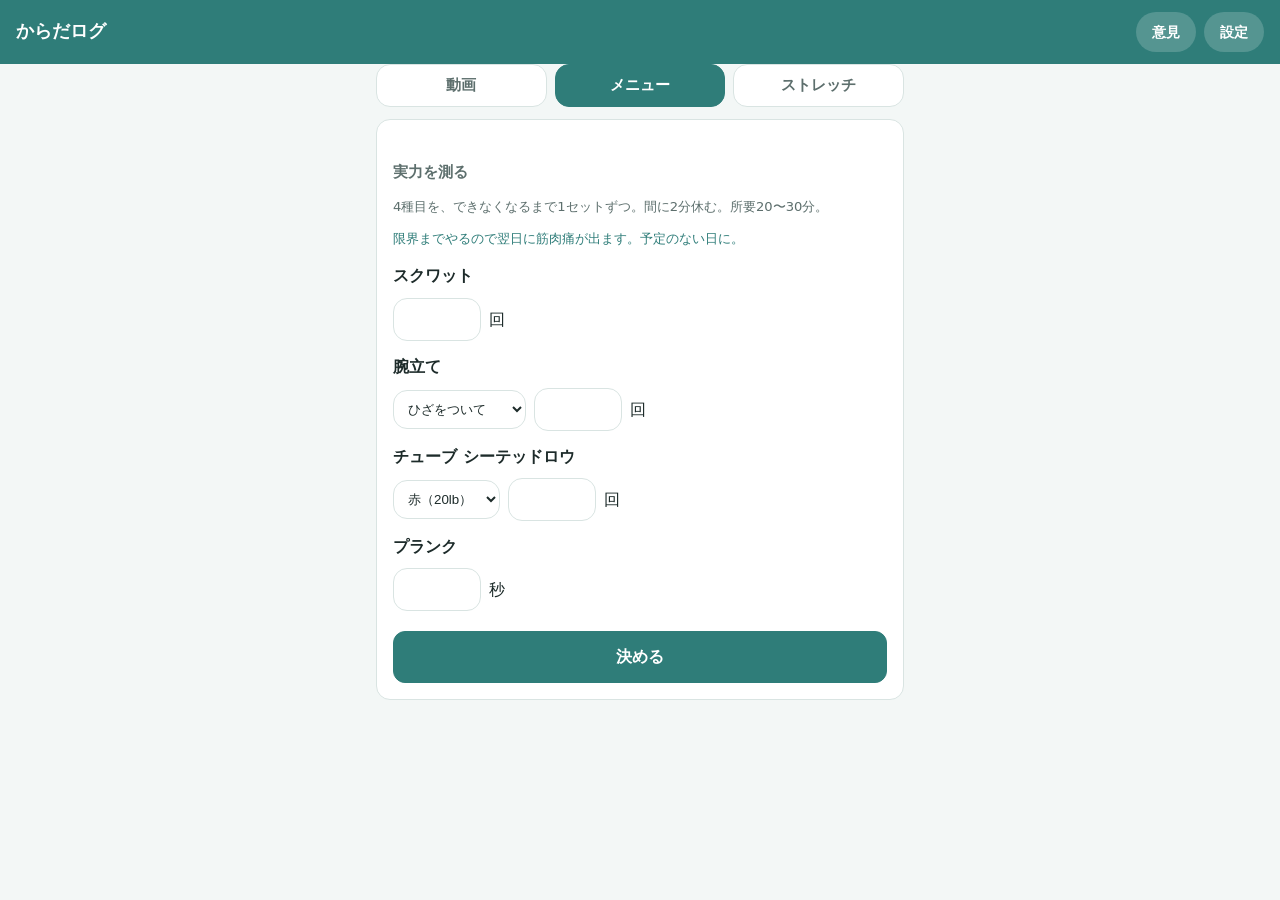
==== app/index.html @ af495ec4 "一時停止・左右の表示・休みの長さを足した Co-Authored-By: Claude Opus 5 <noreply@anthropic.com>" ====
<!DOCTYPE html>
<html lang="ja">
<head>
<meta charset="UTF-8">
<meta name="viewport" content="width=device-width, initial-scale=1, viewport-fit=cover">
<title>からだログ</title>
<meta name="theme-color" content="#2f7d79">
<link rel="manifest" href="manifest.webmanifest">
<link rel="icon" href="icon.svg" type="image/svg+xml">
<link rel="apple-touch-icon" href="icon-192.png">
<script>
  // 旧URL(GitHub Pages)で開かれたら引っ越し先へ送る。
  // 記録はオリジンごとに別々に保存されるので、両方で使うとデータが2か所に分かれてしまう。
  if (location.hostname.endsWith('.github.io')) {
    location.replace('https://karada-log-3ay.pages.dev/');
  }
</script>
<link rel="stylesheet" href="style.css">
</head>
<body>

<header class="bar">
  <h1>からだログ</h1>
  <span class="bar-btns">
    <button id="btn-feedback" class="icon-btn" aria-label="意見を送る">意見</button>
    <button id="btn-settings" class="icon-btn" aria-label="設定">設定</button>
  </span>
</header>

<main>
  <nav class="tabs">
    <button class="tab" data-tab="today">動画</button>
    <button class="tab on" data-tab="menu">メニュー</button>
    <button class="tab" data-tab="stretch">ストレッチ</button>
  </nav>

  <div id="tab-today" hidden>
  <!-- 測る日などの知らせ(開いたときだけ出る。Webアプリは定時に通知を鳴らせない) -->
  <div id="notices" hidden></div>

  <!-- 記録の状況 -->
  <section class="stats" id="stats">
    <div class="stat">
      <span class="stat-num" id="stat-streak">0</span>
      <span class="stat-label">連続</span>
    </div>
    <div class="stat">
      <span class="stat-num" id="stat-week">0</span>
      <span class="stat-label">今週</span>
    </div>
    <div class="stat">
      <span class="stat-num" id="stat-total">0</span>
      <span class="stat-label">のべ本数</span>
    </div>
  </section>

  <!-- 今日やること -->
  <section id="today-area">
    <h2 class="sec-title">今日やること</h2>
    <div id="today-card"></div>
  </section>

  <!-- 余力の質問 -->
  <section id="spare-area" hidden>
    <div class="card ask">
      <p class="ask-q">まだもう1本できそうですか？</p>
      <div class="btn-row">
        <button id="btn-spare-yes" class="btn primary">できそう</button>
        <button id="btn-spare-no" class="btn">今日はここまで</button>
      </div>
      <p class="note">「できそう」が2回続くと、次からその部位の動画が1段きつくなります。</p>
    </div>
  </section>

  <!-- 次の1本(余力があるとき) -->
  <section id="second-area" hidden>
    <h2 class="sec-title" id="second-title">追加の1本</h2>
    <div id="second-card"></div>
    <p class="note" id="second-note" hidden></p>
  </section>

  <!-- 部位バランス -->
  <section>
    <h2 class="sec-title">部位のバランス（直近30日）</h2>
    <div class="balance" id="balance"></div>
  </section>

  <!-- 履歴 -->
  <section>
    <h2 class="sec-title">記録</h2>
    <ul class="history" id="history"></ul>
  </section>
  </div>

  <!-- 処方型メニュー(種目・回数・負荷を自分に合わせて出す) -->
  <div id="tab-menu">
    <div id="menu-area"></div>
  </div>

  <!-- 実行中の画面。メニューを頭から流す -->
  <div id="run" hidden>
    <p id="run-name"></p>
    <p id="run-sub"></p>
    <p id="run-num"></p>
    <p id="run-count"></p>
    <div id="run-rest" class="btn-row" hidden>
      <button id="run-rest-minus" class="btn small">−15秒</button>
      <button id="run-rest-plus" class="btn small">＋15秒</button>
    </div>
    <p id="run-next"></p>
    <div id="run-ask" hidden>
      <p id="run-ask-name"></p>
      <div class="ask-row">
        <button id="run-ask-minus" class="btn">−</button>
        <span id="run-ask-val"></span>
        <button id="run-ask-plus" class="btn">＋</button>
      </div>
    </div>
    <div class="btn-row">
      <button id="run-pause" class="btn wide">一時停止</button>
      <button id="run-skip" class="btn wide">ここまで</button>
    </div>
    <div class="btn-row">
      <button id="run-stop" class="btn wide">やめる</button>
    </div>
  </div>

  <!-- ストレッチ(記録はしない。やりたいものを選んで再生するだけ) -->
  <div id="tab-stretch" hidden>
    <div id="stretch-list"></div>
  </div>
</main>

<!-- 設定画面 -->
<div id="settings" class="sheet" hidden>
  <div class="sheet-inner">
    <header class="bar">
      <h2>設定</h2>
      <button id="btn-close-settings" class="icon-btn" aria-label="閉じる">閉じる</button>
    </header>

    <section class="pad">
      <h3>今日の動画を変える</h3>
      <p class="note">分類がずれていたり、気分が乗らないときに別の動画へ差し替えます。今日の分だけ変わります。</p>
      <div class="field">
        <label for="sel-part">部位</label>
        <select id="sel-part">
          <option value="upper">上半身</option>
          <option value="back">背中</option>
          <option value="lower">下半身</option>
          <option value="core">体幹</option>
          <option value="full">全身</option>
          <option value="warmup">ウォームアップ</option>
        </select>
      </div>
      <div class="field">
        <label for="sel-video">動画</label>
        <select id="sel-video"></select>
      </div>
      <button id="btn-apply-video" class="btn primary wide">今日の動画にする</button>
    </section>

    <section class="pad">
      <h3>休みの長さ</h3>
      <div class="field">
        <label for="set-rest-set">セット間</label>
        <input id="set-rest-set" class="num" type="number" inputmode="numeric" min="0" max="300"> 秒
      </div>
      <div class="field">
        <label for="set-rest-ex">種目を変えるとき</label>
        <input id="set-rest-ex" class="num" type="number" inputmode="numeric" min="0" max="300"> 秒
      </div>
      <button id="btn-rest-save" class="btn primary wide">決める</button>
    </section>

    <section class="pad">
      <h3>今日の記録を取り消す</h3>
      <p class="note">間違えて記録したときに使います。今日の分だけ消します。</p>
      <button id="btn-undo-today" class="btn danger wide">今日の記録を消す</button>
    </section>

    <section class="pad">
      <h3>データの持ち出し</h3>
      <p class="note">
        <strong>この記録はこの端末の中だけにあります。</strong>
        ブラウザのデータを消したり機種を変えると消えます。ときどき書き出してください。
      </p>
      <div class="btn-row">
        <button id="btn-export" class="btn">書き出す（JSON）</button>
        <label class="btn file-label">読み込む<input type="file" id="file-import" accept=".json,application/json" hidden></label>
      </div>
      <p class="note" id="backup-note"></p>
    </section>

    <section class="pad">
      <h3>部位ごとのレベル</h3>
      <p class="note">「できそう」の積み上がりで自動的に上がります。手で直すこともできます。</p>
      <div id="levels"></div>
    </section>

    <section class="pad">
      <h3>動画リスト</h3>
      <p class="note">
        動画が消された・分類がおかしいときに直します。チェックを外すと出てこなくなります。
      </p>
      <ul class="vlist" id="vlist"></ul>
      <button id="btn-reset-videos" class="btn wide">動画リストを初期状態に戻す</button>
    </section>

    <section class="pad">
      <h3>体組成を測る日</h3>
      <p class="note">
        選んだ曜日にアプリを開くと、画面の上に知らせが出ます。
        <strong>数値はここには入りません。</strong>測った日付だけを残します。
      </p>
      <div class="field">
        <label for="sel-measure-day">測る曜日</label>
        <select id="sel-measure-day">
          <option value="0">日曜</option>
          <option value="1">月曜</option>
          <option value="2">火曜</option>
          <option value="3">水曜</option>
          <option value="4">木曜</option>
          <option value="5">金曜</option>
          <option value="6">土曜</option>
        </select>
      </div>
      <p class="note" id="measure-last"></p>
      <p class="note">前回から10日以上空いたときは、曜日に関係なく知らせます。</p>
    </section>

    <section class="pad">
      <h3>目標</h3>
      <p class="note">
        <strong>筋肉を増やす。減量はしない。</strong>
        <strong>体重が減ったら目標から遠ざかっています。</strong>
      </p>
      <div class="field">
        <label for="goal-memo">目標の数値（この端末の中だけに保存されます）</label>
        <textarea id="goal-memo" rows="4" placeholder="例&#10;筋肉スコア: 今 ___ → 目標 ___&#10;筋肉量: 今 ___ kg → 目標 ___ kg&#10;見直す日: ____年__月__日"></textarea>
      </div>
      <p class="note">
        測るのは<strong>週1回、同じ曜日・同じ時間・同じ服装</strong>で。日々の増減は見ません。
        数値そのものは Health Planet のアプリに入れます。
      </p>
    </section>

    <section class="pad">
      <h3>このアプリについて</h3>
      <p class="note">
        動画はすべて YouTube「ザ・きんにくTV」の再生リスト「自宅で筋トレ」から選んでいます。
        動画の再生だけは通信が必要です。記録そのものは通信なしで動きます。
      </p>
      <p class="note">体重・体脂肪は Health Planet のアプリで記録してください（このアプリでは扱いません）。</p>
    </section>
  </div>
</div>

<!-- 意見シート -->
<div id="fb" class="fb-back" hidden>
  <div class="fb-sheet" role="dialog" aria-modal="true" aria-labelledby="fb-title">
    <header class="bar">
      <h2 id="fb-title">意見</h2>
      <button id="fb-close" class="icon-btn" aria-label="閉じる">閉じる</button>
    </header>
    <div class="pad">
      <p class="note" id="fb-context"></p>

      <div class="field" id="fb-aikotoba-field" hidden>
        <label for="fb-aikotoba">合言葉（この端末で最初の1回だけ）</label>
        <input id="fb-aikotoba" type="password" autocomplete="off" inputmode="text">
        <p class="note">送り先を自分だけに限るための言葉です。端末の中にだけ残ります。</p>
      </div>

      <div class="field">
        <span class="label">種類</span>
        <div class="chips" id="fb-kinds">
          <button type="button" class="chip" data-kind="不具合">不具合</button>
          <button type="button" class="chip on" data-kind="要望">要望</button>
          <button type="button" class="chip" data-kind="その他">その他</button>
        </div>
      </div>

      <div class="field">
        <label for="fb-text">内容</label>
        <textarea id="fb-text" rows="4" placeholder="気づいたことを書いてください"></textarea>
      </div>

      <button id="fb-send" class="btn primary wide">送る</button>
      <p class="note" id="fb-msg" hidden></p>

      <h3>これまでの意見</h3>
      <ul class="fb-list" id="fb-list"></ul>
    </div>
  </div>
</div>

<div id="toast" class="toast" hidden></div>

<script src="app.js"></script>
</body>
</html>
---- app/style.css ----
/* からだログ — スマホで片手で押せることを優先した配色・サイズ */

/* hidden 属性を必ず効かせる。
 * これが無いと、display を指定した要素(意見シートなど)が hidden でも出てしまう。
 * CSS の指定はブラウザ既定の [hidden]{display:none} より強いため。 */
[hidden] { display: none !important; }

:root {
  --bg: #f3f7f6;
  --card: #ffffff;
  --ink: #1d2b2a;
  --ink-sub: #5d6f6d;
  --accent: #2f7d79;
  --accent-ink: #ffffff;
  --line: #d9e4e2;
  --easy: #4e9a5f;
  --normal: #c78a1e;
  --hard: #c0504a;
  --danger: #b03a33;
  --radius: 14px;
}

@media (prefers-color-scheme: dark) {
  :root {
    --bg: #141a1a;
    --card: #1e2726;
    --ink: #e8efee;
    --ink-sub: #9fb0ae;
    --accent: #4fa8a3;
    --accent-ink: #0d1413;
    --line: #2f3c3b;
    --easy: #6fbf80;
    --normal: #e0ae4a;
    --hard: #e07a73;
    --danger: #e07a73;
  }
}

* { box-sizing: border-box; }

body {
  margin: 0;
  padding: 0 0 48px;
  background: var(--bg);
  color: var(--ink);
  font-family: system-ui, -apple-system, "Segoe UI", "Hiragino Kaku Gothic ProN", "Noto Sans JP", sans-serif;
  line-height: 1.7;
  -webkit-text-size-adjust: 100%;
}

main { padding: 0 16px; max-width: 560px; margin: 0 auto; }

/* ヘッダー */
.bar {
  display: flex; align-items: center; justify-content: space-between;
  gap: 12px;
  padding: 12px 16px;
  padding-top: max(12px, env(safe-area-inset-top));
  background: var(--accent);
  color: var(--accent-ink);
  position: sticky; top: 0; z-index: 5;
}
.bar h1, .bar h2 { font-size: 1.1rem; margin: 0; font-weight: 700; }

.icon-btn {
  background: rgba(255,255,255,.18);
  color: inherit;
  border: 0; border-radius: 999px;
  padding: 8px 16px;
  font-size: .9rem; font-weight: 600;
  cursor: pointer;
  min-height: 40px;
}

/* 記録の状況 */
.stats {
  display: grid; grid-template-columns: repeat(3, 1fr);
  gap: 8px;
  margin: 16px 0;
}
.stat {
  background: var(--card); border: 1px solid var(--line);
  border-radius: var(--radius);
  padding: 12px 8px;
  text-align: center;
}
.stat-num { display: block; font-size: 1.7rem; font-weight: 700; line-height: 1.2; }
.stat-label { display: block; font-size: .8rem; color: var(--ink-sub); }

.sec-title {
  font-size: .95rem; font-weight: 700;
  margin: 24px 0 8px;
  color: var(--ink-sub);
}

/* カード */
.card {
  background: var(--card);
  border: 1px solid var(--line);
  border-radius: var(--radius);
  padding: 16px;
}

.part-row { display: flex; align-items: center; gap: 8px; flex-wrap: wrap; margin-bottom: 8px; }

.part-badge {
  background: var(--accent); color: var(--accent-ink);
  border-radius: 999px; padding: 3px 12px;
  font-size: .85rem; font-weight: 700;
}
.level-badge {
  border-radius: 999px; padding: 3px 10px;
  font-size: .78rem; font-weight: 700;
  color: #fff;
}
.level-easy { background: var(--easy); }
.level-normal { background: var(--normal); }
.level-hard { background: var(--hard); }

.vtitle { font-size: 1.02rem; font-weight: 600; margin: 4px 0 2px; }
.vmeta { font-size: .85rem; color: var(--ink-sub); margin: 0 0 14px; }

.btn-row { display: flex; gap: 8px; flex-wrap: wrap; }

.btn {
  flex: 1 1 auto;
  min-height: 52px;
  padding: 12px 16px;
  border: 1px solid var(--line);
  border-radius: 12px;
  background: var(--card);
  color: var(--ink);
  font-size: 1rem; font-weight: 600;
  cursor: pointer;
  text-align: center;
  text-decoration: none;
  display: inline-flex; align-items: center; justify-content: center;
}
.btn.primary { background: var(--accent); color: var(--accent-ink); border-color: var(--accent); }
.btn.danger { color: var(--danger); border-color: var(--danger); }
.btn.wide { width: 100%; margin-top: 8px; }
.btn:active { transform: translateY(1px); }

.file-label { cursor: pointer; }

.note { font-size: .82rem; color: var(--ink-sub); margin: 10px 0 0; }

/* 記録済みの表示 */
.done-card { background: var(--card); border: 1px solid var(--accent); border-radius: var(--radius); padding: 16px; }
.done-head { font-weight: 700; color: var(--accent); margin: 0 0 6px; }

.ask-q { font-size: 1.05rem; font-weight: 700; margin: 0 0 12px; }

/* 部位バランス */
.balance { display: grid; gap: 8px; }
.bal-row { display: grid; grid-template-columns: 5.5em 1fr 2.5em; align-items: center; gap: 8px; font-size: .9rem; }
.bal-bar { background: var(--line); border-radius: 999px; height: 12px; overflow: hidden; }
/* span は既定で inline なので、display を指定しないと width/height が効かない
 * (.bal-bar はグリッドの子なので勝手に block になるが、その中の .bal-fill は効かなかった) */
.bal-fill { display: block; background: var(--accent); height: 100%; border-radius: 999px; }
.bal-num { text-align: right; color: var(--ink-sub); font-size: .85rem; }

/* 履歴 */
.history { list-style: none; padding: 0; margin: 0; display: grid; gap: 6px; }
.history li {
  background: var(--card); border: 1px solid var(--line); border-radius: 10px;
  padding: 10px 12px; font-size: .88rem;
  display: grid; grid-template-columns: 5.2em 1fr; gap: 8px;
}
.h-date { color: var(--ink-sub); }
.h-title { overflow: hidden; text-overflow: ellipsis; white-space: nowrap; }
.h-spare { font-size: .78rem; color: var(--ink-sub); }
.empty { color: var(--ink-sub); font-size: .88rem; padding: 8px 0; }

/* 設定シート */
.sheet {
  position: fixed; inset: 0; z-index: 20;
  background: var(--bg);
  overflow-y: auto;
}
.sheet-inner { max-width: 560px; margin: 0 auto; padding-bottom: 48px; }
.pad { padding: 16px; border-bottom: 1px solid var(--line); }
.pad h3 { font-size: .95rem; margin: 0 0 4px; }

.field { margin: 10px 0; }
.field label { display: block; font-size: .85rem; color: var(--ink-sub); margin-bottom: 4px; }
.field select {
  width: 100%; min-height: 48px;
  padding: 10px 12px;
  border: 1px solid var(--line); border-radius: 10px;
  background: var(--card); color: var(--ink);
  font-size: .95rem;
  font-family: inherit;
}

/* レベル調整 */
.lv-row { display: grid; grid-template-columns: 5.5em 1fr; align-items: center; gap: 8px; margin: 8px 0; }
.lv-btns { display: flex; gap: 6px; }
.lv-btns button {
  flex: 1; min-height: 44px;
  border: 1px solid var(--line); border-radius: 10px;
  background: var(--card); color: var(--ink);
  font-size: .85rem; font-weight: 600; cursor: pointer;
}
.lv-btns button[aria-pressed="true"] { background: var(--accent); color: var(--accent-ink); border-color: var(--accent); }

/* 動画リスト */
.vlist { list-style: none; padding: 0; margin: 8px 0 0; display: grid; gap: 6px; }
.vlist li {
  background: var(--card); border: 1px solid var(--line); border-radius: 10px;
  padding: 10px 12px; font-size: .85rem;
}
.vlist .v-head { display: flex; align-items: center; gap: 8px; }
.vlist input[type="checkbox"] { width: 22px; height: 22px; flex: 0 0 auto; }
.vlist .v-name { flex: 1; }
.vlist select {
  margin-top: 6px; width: 100%; min-height: 40px;
  border: 1px solid var(--line); border-radius: 8px;
  background: var(--bg); color: var(--ink); font-size: .82rem;
  font-family: inherit;
}

/* トースト */
.toast {
  position: fixed; left: 50%; bottom: 24px; transform: translateX(-50%);
  background: var(--ink); color: var(--bg);
  padding: 12px 20px; border-radius: 999px;
  font-size: .9rem; font-weight: 600;
  z-index: 50; max-width: 90vw; text-align: center;
}

/* 細かい部位(胸・背中など)のバッジ */
.sub-badge {
  border: 1px solid var(--accent);
  color: var(--accent);
  border-radius: 999px;
  padding: 2px 10px;
  font-size: .8rem;
  font-weight: 600;
}

/* 今日のカードは何本でも並ぶ */
#today-card, #second-card { display: grid; gap: 8px; }

/* 目標メモ */
.field textarea {
  width: 100%;
  padding: 10px 12px;
  border: 1px solid var(--line); border-radius: 10px;
  background: var(--card); color: var(--ink);
  font-size: .95rem; font-family: inherit; line-height: 1.6;
  resize: vertical;
}

/* 記録が無いときのメッセージは2カラムに押し込まない */
.history li.empty { display: block; }

/* 測る日などの知らせ */
#notices { display: grid; gap: 10px; margin-bottom: 16px; }
.notice {
  border: 1px solid var(--accent);
  border-left: 5px solid var(--accent);
  border-radius: 10px;
  padding: 12px 14px;
  background: var(--card);
}
.notice-text { margin: 0 0 4px; font-weight: 700; }
.notice .note { margin: 0 0 10px; }
.notice .btn-row { margin: 0; }

/* 意見(フィードバック) */
.bar-btns { display: flex; gap: 8px; }
body.no-scroll { overflow: hidden; }

.fb-back {
  position: fixed; inset: 0; z-index: 50;
  background: rgba(0, 0, 0, .45);
  display: flex; align-items: flex-end; justify-content: center;
}
.fb-sheet {
  width: 100%; max-width: 640px; max-height: 88vh; overflow-y: auto;
  background: var(--bg);
  border-radius: 16px 16px 0 0;
  animation: fb-up .18s ease-out;
}
@keyframes fb-up { from { transform: translateY(14px); opacity: .6; } to { transform: none; opacity: 1; } }
.fb-sheet .bar { position: sticky; top: 0; border-radius: 16px 16px 0 0; }
.fb-sheet .pad { padding-bottom: calc(24px + env(safe-area-inset-bottom)); }
.fb-sheet h3 { margin: 22px 0 8px; font-size: 1rem; }

.chips { display: flex; flex-wrap: wrap; gap: 8px; }
.chip {
  border: 1px solid var(--line); background: var(--card); color: inherit;
  border-radius: 999px; padding: 8px 16px; font: inherit; cursor: pointer;
}
.chip.on { background: var(--accent); color: var(--accent-ink); border-color: var(--accent); font-weight: 700; }
.field .label { display: block; margin-bottom: 6px; font-size: .9rem; opacity: .85; }

.fb-list { list-style: none; margin: 0; padding: 0; display: grid; gap: 10px; }
.fb-item { background: var(--card); border: 1px solid var(--line); border-radius: 10px; padding: 12px 14px; }
.fb-text { margin: 0 0 6px; white-space: pre-wrap; word-break: break-word; }
.fb-meta { margin: 0; display: flex; flex-wrap: wrap; gap: 8px; font-size: .82rem; opacity: .8; }
.fb-kind { font-weight: 700; opacity: 1; }
.fb-status { margin-left: auto; }
.fb-status.done { color: var(--accent); font-weight: 700; }
.fb-reply {
  margin: 10px 0 0; padding: 10px 12px;
  border-left: 3px solid var(--accent); background: var(--bg);
  border-radius: 0 8px 8px 0; white-space: pre-wrap; word-break: break-word;
}

/* 合言葉の入力欄。ほかの欄と同じ幅にする */
#fb-aikotoba {
  width: 100%; box-sizing: border-box;
  padding: 12px 14px; font: inherit;
  color: inherit; background: var(--card);
  border: 1px solid var(--line); border-radius: 10px;
}
#fb-aikotoba-field { border-left: 4px solid var(--accent); padding-left: 12px; }

/* カードの小さいボタン(別のにする・もう出さない) */
.sub-row { margin-top: 10px; gap: 8px; }
.btn.small { padding: 8px 12px; font-size: .86rem; flex: 1; }

/* アプリの中での再生 */
.player { margin: 12px 0; }
.player .play { margin: 0; }
.frame { position: relative; width: 100%; aspect-ratio: 16 / 9; margin-bottom: 10px; }
.frame iframe { position: absolute; inset: 0; width: 100%; height: 100%; border: 0; border-radius: 10px; }
.btn.wide.small { width: 100%; }

/* 必要な道具 */
.gear-line { margin: 4px 0 0; font-size: .9rem; }
.gear-box { margin: 10px 0; padding: 10px 12px; background: var(--bg); border-radius: 10px; }
.gear-box .note { margin: 0 0 8px; }

/* やる種目のリスト(意見 #14)。データが入っている動画だけ出る */
.items {
  margin: 10px 0 0;
  padding: 10px 12px;
  background: var(--bg);
  border: 1px solid var(--line);
  border-radius: 10px;
}
.items-head {
  margin: 0 0 6px;
  font-size: 0.86rem;
  font-weight: 700;
  color: var(--ink-sub);
}
.items ol {
  margin: 0;
  padding-left: 1.2em;
}
.items li {
  margin: 4px 0;
  line-height: 1.5;
}
.items .seek {
  margin-right: 8px;
  padding: 1px 7px;
  font-size: 0.8rem;
  font-variant-numeric: tabular-nums;
  color: var(--accent);
  background: transparent;
  border: 1px solid currentColor;
  border-radius: 999px;
  cursor: pointer;
}
.items .note {
  margin: 8px 0 0;
}

/* 「やりました」カードの下に出す「もう出さない」(意見 #13 の続き) */
.done-foot { display: flex; margin: 14px 0 0; padding-top: 12px; border-top: 1px solid var(--line); }
.done-foot .btn.small { flex: 0 0 auto; }

/* タブ(今日やること / ストレッチ) */
.tabs { display: flex; gap: 8px; margin: 0 0 12px; }
.tab { flex: 1; padding: 10px 8px; font-size: .95rem; font-weight: 700; color: var(--ink-sub);
       background: var(--card); border: 1px solid var(--line); border-radius: var(--radius); cursor: pointer; }
.tab.on { color: var(--accent-ink); background: var(--accent); border-color: var(--accent); }
.stretch-card { margin-bottom: 12px; }

/* 部位のタイル。縦に全部並べると選びにくいので、横に詰めて並べる */
.stretch-grid { display: grid; grid-template-columns: repeat(auto-fill, minmax(96px, 1fr)); gap: 8px; }
.stretch-tile { display: flex; flex-direction: column; align-items: center; gap: 2px;
                padding: 12px 6px; background: var(--card); color: var(--ink);
                border: 1px solid var(--line); border-radius: var(--radius); cursor: pointer; }
.stretch-tile.on { color: var(--accent-ink); background: var(--accent); border-color: var(--accent); }
.tile-sub { font-size: .95rem; font-weight: 700; }
.tile-len { font-size: .8rem; color: var(--ink-sub); }
.stretch-tile.on .tile-len { color: inherit; opacity: .8; }

/* ---- 処方型メニュー ---- */
.time-grid { display: grid; grid-template-columns: repeat(4, 1fr); gap: 8px; margin-bottom: 12px; }
.time-tile { padding: 12px 4px; background: var(--card); color: var(--ink);
             border: 1px solid var(--line); border-radius: var(--radius);
             font-size: 1rem; font-weight: 700; cursor: pointer; }
.time-tile.on { color: var(--accent-ink); background: var(--accent); border-color: var(--accent); }

.ex-card + .ex-card { margin-top: 12px; }
.ex-card.done { opacity: .72; }
.ex-target { margin: 4px 0 0; font-size: 1.15rem; }
.ex-target strong { font-size: 1.6rem; }
.ex-load { margin: 2px 0 6px; color: var(--accent); font-weight: 700; }
.ex-done { margin: 4px 0; font-size: 1.15rem; font-weight: 700; }
.ex-input { display: flex; align-items: center; gap: 8px; margin-top: 10px; }
.ex-input .unit { color: var(--ink-sub); }
.num { width: 5em; padding: 10px; font-size: 1.1rem; text-align: right;
       background: var(--card); color: var(--ink);
       border: 1px solid var(--line); border-radius: var(--radius); }

.mrow { display: flex; align-items: center; flex-wrap: wrap; gap: 8px; margin: 12px 0; }
.mname { flex: 1 1 100%; font-weight: 700; }
.mrow select { padding: 10px; background: var(--card); color: var(--ink);
               border: 1px solid var(--line); border-radius: var(--radius); }
.note.warn { color: var(--accent); }

/* ---- 実行中の画面 ---- */
#run { position: fixed; inset: 0; z-index: 50; display: flex;
       flex-direction: column; align-items: center; justify-content: center;
       gap: 4px; padding: 24px 16px; text-align: center; background: var(--bg); }
#run[hidden] { display: none; }
#run-name { margin: 0; font-size: 1.5rem; font-weight: 700; }
#run-sub { margin: 0; color: var(--ink-sub); }
#run-num { margin: 8px 0; font-size: 5.5rem; font-weight: 700; line-height: 1;
           font-variant-numeric: tabular-nums; color: var(--accent); }
#run-count { margin: 0; font-size: 1.5rem; font-weight: 700; }
#run-next { margin: 8px 0 20px; color: var(--ink-sub); }
#run .btn-row { width: 100%; max-width: 420px; }

#run-ask { margin: 4px 0 16px; }
#run-ask[hidden] { display: none; }
#run-ask-name { margin: 0 0 6px; color: var(--ink-sub); }
.ask-row { display: flex; align-items: center; justify-content: center; gap: 16px; }
.ask-row .btn { min-width: 64px; font-size: 1.4rem; }
#run-ask-val { min-width: 90px; font-size: 1.8rem; font-weight: 700;
               font-variant-numeric: tabular-nums; }
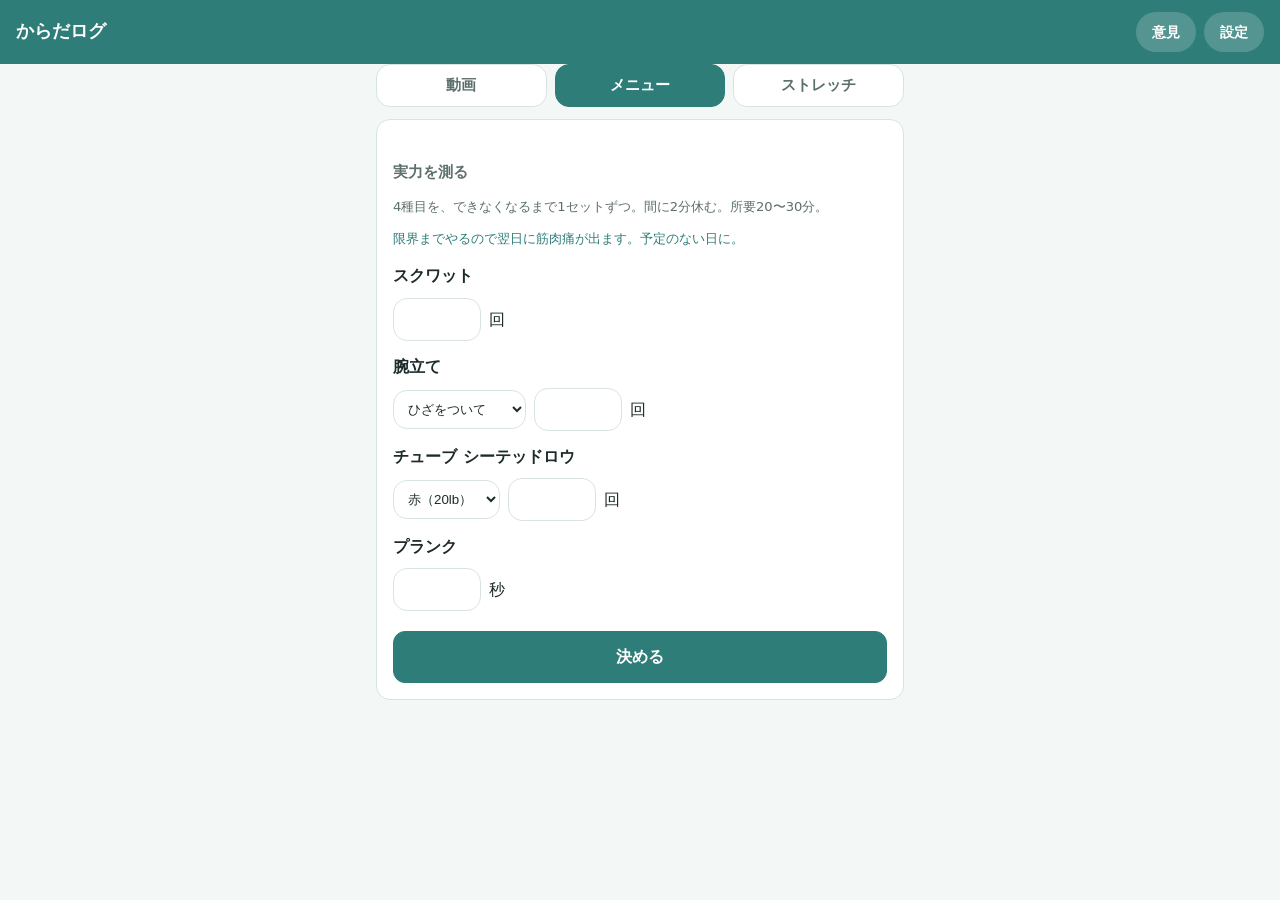
==== commit fa62e5ee: "セットごと・左右ごとに記録し、種目ごとに設定できるようにした Co-Authored-By: Claude Opus 5 <noreply@anthropic.com>" ====
--- a/app/index.html
+++ b/app/index.html
@@ -108,6 +108,7 @@
       <button id="run-rest-plus" class="btn small">＋15秒</button>
     </div>
     <p id="run-next"></p>
+    <div id="run-list" hidden></div>
     <div id="run-ask" hidden>
       <p id="run-ask-name"></p>
       <div class="ask-row">
--- a/app/style.css
+++ b/app/style.css
@@ -437,3 +437,19 @@
 .ask-row .btn { min-width: 64px; font-size: 1.4rem; }
 #run-ask-val { min-width: 90px; font-size: 1.8rem; font-weight: 700;
                font-variant-numeric: tabular-nums; }
+
+/* ---- 終わりの一覧 ---- */
+#run { overflow-y: auto; }
+#run-list { width: 100%; max-width: 420px; margin: 4px 0 12px; }
+#run-list[hidden] { display: none; }
+.run-row-head { margin: 10px 0 4px; font-weight: 700; }
+.run-row { display: flex; align-items: center; gap: 8px; margin: 4px 0; }
+.run-row .btn { flex: 0 0 auto; min-width: 52px; padding: 8px 0; }
+.run-row-name { flex: 1; text-align: left; color: var(--ink-sub); }
+.run-row-val { min-width: 64px; font-weight: 700; font-variant-numeric: tabular-nums; }
+
+/* ---- カードの詳細設定 ---- */
+.ex-cfg { margin-top: 10px; }
+.ex-cfg[hidden] { display: none; }
+.ex-cfg .field { display: flex; align-items: center; gap: 8px; margin: 6px 0; }
+.ex-cfg .field label { min-width: 48px; color: var(--ink-sub); }
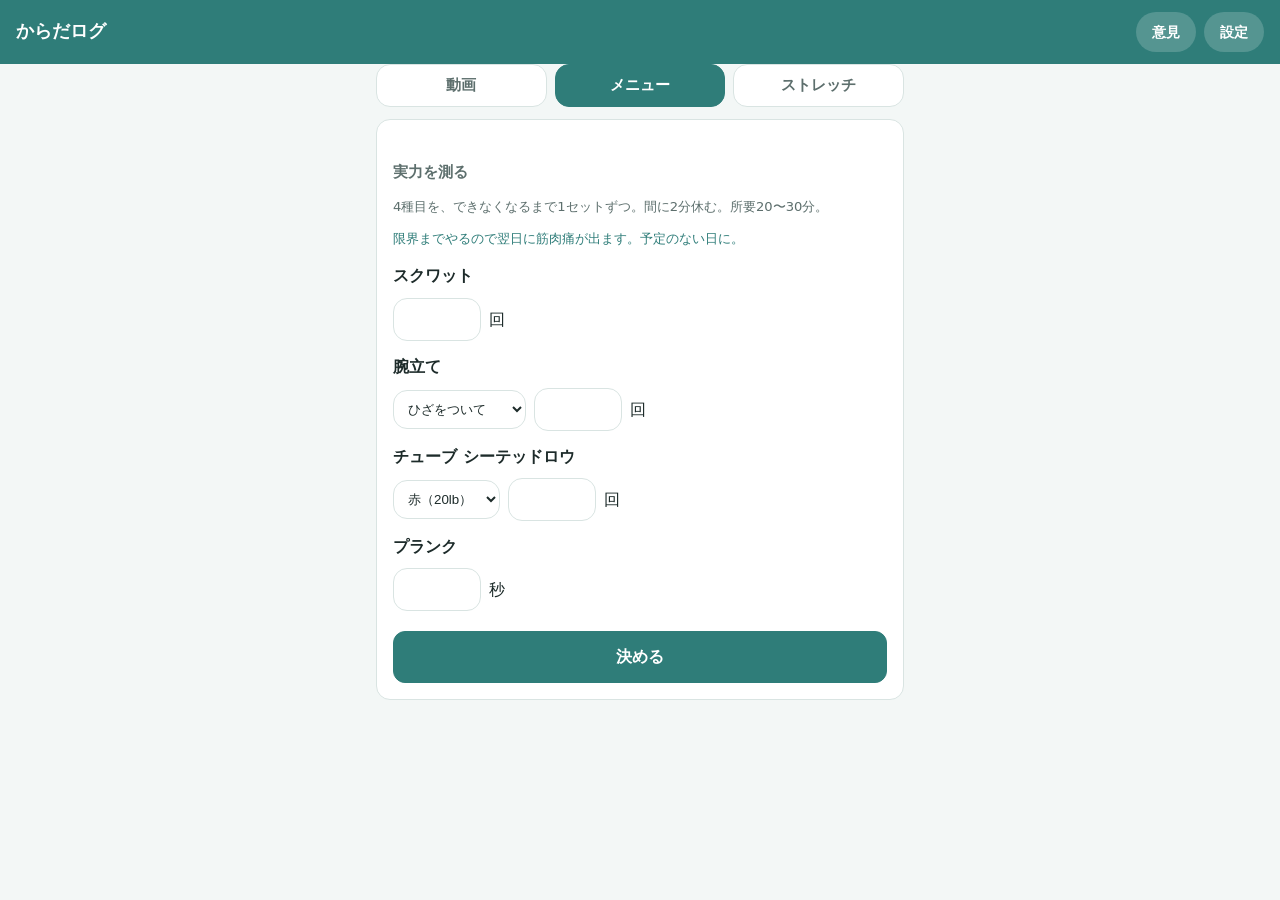
==== commit cddb61ee: "メニューの入力欄をやめ、休みを30秒までにした 右から左へ移る間に5秒入れた。  Co-Authored-By: Claude Opus 5 <noreply@anthropic.com>" ====
--- a/app/index.html
+++ b/app/index.html
@@ -165,11 +165,11 @@
       <h3>休みの長さ</h3>
       <div class="field">
         <label for="set-rest-set">セット間</label>
-        <input id="set-rest-set" class="num" type="number" inputmode="numeric" min="0" max="300"> 秒
+        <input id="set-rest-set" class="num" type="number" inputmode="numeric" min="0" max="30"> 秒
       </div>
       <div class="field">
         <label for="set-rest-ex">種目を変えるとき</label>
-        <input id="set-rest-ex" class="num" type="number" inputmode="numeric" min="0" max="300"> 秒
+        <input id="set-rest-ex" class="num" type="number" inputmode="numeric" min="0" max="30"> 秒
       </div>
       <button id="btn-rest-save" class="btn primary wide">決める</button>
     </section>
--- a/app/style.css
+++ b/app/style.css
@@ -453,3 +453,9 @@
 .ex-cfg[hidden] { display: none; }
 .ex-cfg .field { display: flex; align-items: center; gap: 8px; margin: 6px 0; }
 .ex-cfg .field label { min-width: 48px; color: var(--ink-sub); }
+
+/* ---- カードのセットごとの入力 ---- */
+.ex-sets { margin: 10px 0 8px; }
+.set-row { display: flex; align-items: center; gap: 8px; margin: 6px 0; }
+.set-name { flex: 1; color: var(--ink-sub); }
+.set-row .num { width: 84px; }
